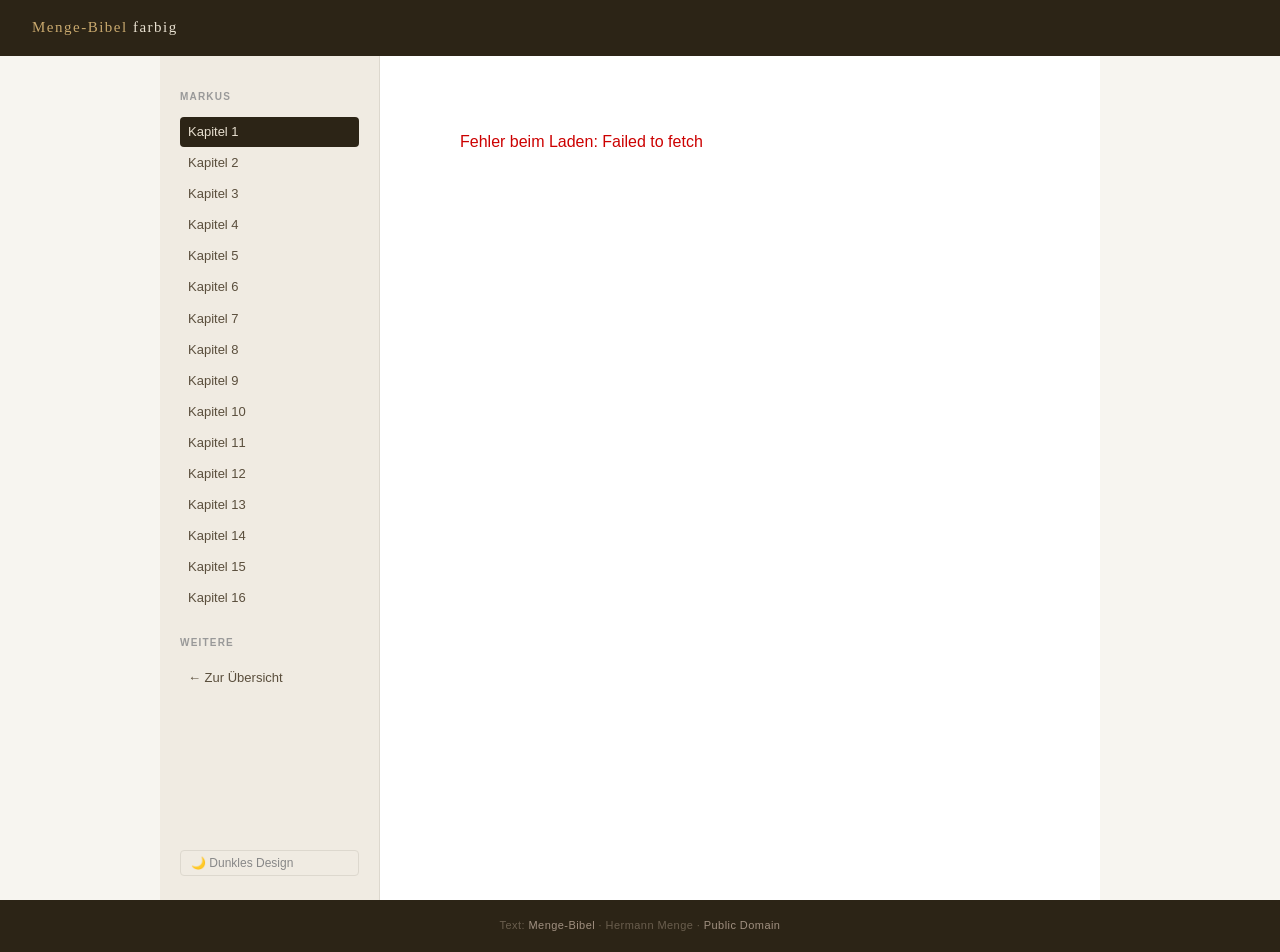
==== kapitel.html @ 3d742131 "fix: remove duplicate footnote tooltip (issue #11) The native browser title attribute on .fn caused " ====
<!DOCTYPE html>
<html lang="de">
<head>
  <meta charset="UTF-8">
  <meta name="viewport" content="width=device-width, initial-scale=1.0">
  <title>Menge-Bibel — Annotationsprojekt</title>
  <link rel="stylesheet" href="style.css">
</head>
<body>

<header class="site-header">
  <a class="site-title" href="index.html"><em>Menge-Bibel</em> farbig</a>
  <div class="header-mobile-actions">
    <button class="hamburger-btn" onclick="toggleSidebar()" aria-label="Navigation">☰</button>
    <button class="theme-btn-mobile" onclick="toggleTheme()" aria-label="Design umschalten">☀️</button>
  </div>
</header>
<div class="sidebar-overlay" id="sidebar-overlay" onclick="toggleSidebar()"></div>

<div class="layout">
  <aside class="sidebar-nav" id="sidebar-nav">
    <div style="font-family:var(--schrift-ui);font-size:13px;color:#bbb;padding:8px;">Lädt…</div>
  </aside>
  <main class="main-content" id="main-content">
    <div style="font-family:var(--schrift-ui);font-size:14px;color:#bbb;padding:2rem;">Bibeltext wird geladen…</div>
  </main>
</div>

<footer class="site-footer">
  Text: <a href="https://github.com/renehamburger/Menge-Bibel" target="_blank">Menge-Bibel</a> · Hermann Menge · <a href="https://creativecommons.org/publicdomain/mark/1.0/deed.de" target="_blank">Public Domain</a>
</footer>

<script>
const QUELL_REPO = "renehamburger/Menge-Bibel";

function getParams() {
  const p = new URLSearchParams(location.search);
  return {
    buch:    p.get("buch")    || "markus",
    kapitel: parseInt(p.get("kapitel") || "1")
  };
}

// ─── Markdown → strukturierte Elemente ───────────────────────────────────────
//
// Format der Menge-Bibel Markdown-Dateien (empirisch geprüft):
//   - Kapitelmarkierung: __N__ (Underscores) auf eigener Zeile
//   - Versnummern: <sup>N</sup> als HTML direkt im Fließtext
//   - Fußnoten: <sup title="TEXT">&#x2732;</sup>
//     → werden als <span class="fn" title="TEXT">*</span> erhalten
//       (Hover-Tooltip im Browser via nativen title-Mechanismus)
//   - Abschnittsüberschriften: # ## ### Markdown-Headings
//   - Überschriften VOR __N__: alle Headings zwischen letztem Fließtext
//     des Vorgänger-Kapitels und __N__ gehören zum neuen Kapitel
//   - Überschriften AM ENDE eines Kapitelblocks gehören zum nächsten Kapitel
//
// Rückgabe: Array von Elementen:
//   { typ: 'heading', level: 2, text: '...' }
//   { typ: 'absatz',  verse: [ { nr: 1, text: '...' }, ... ] }
//
// Verse innerhalb eines Markdown-Absatzes (keine Leerzeile dazwischen)
// werden als ein Element zusammengefasst und in einem <p> ausgegeben.
//
function extrahiereKapitel(markdown, kapitelNr) {
  const lines = markdown.split('\n');

  // Schritt 1: Kapitelstart finden + vorgelagerte Überschriften sammeln
  let kapitelStart = null;
  let ueberschriftenVorKapitel = [];

  for (let idx = 0; idx < lines.length; idx++) {
    const stripped = lines[idx].trim();

    if (stripped === '') continue;

    const hm = stripped.match(/^(#{1,6})\s+(.+)$/);
    if (hm) {
      ueberschriftenVorKapitel.push({ typ: 'heading', level: hm[1].length, text: hm[2].trim() });
      continue;
    }

    const m = stripped.match(/^__(\d+)__\s*$/);
    if (m) {
      if (parseInt(m[1]) === kapitelNr) {
        kapitelStart = idx;
        break;
      } else {
        ueberschriftenVorKapitel = [];
      }
    } else {
      ueberschriftenVorKapitel = [];
    }
  }

  if (kapitelStart === null) return [];

  // Schritt 2: Kapitelblock sammeln
  const blockLines = [];
  for (let i = kapitelStart + 1; i < lines.length; i++) {
    if (/^__\d+__\s*$/.test(lines[i].trim())) break;
    blockLines.push(lines[i]);
  }

  // Schritt 3: Trailing Überschriften + Leerzeilen abschneiden
  let ende = blockLines.length - 1;
  while (ende >= 0) {
    const s = blockLines[ende].trim();
    if (s === '' || /^#{1,6}\s+/.test(s)) {
      ende--;
    } else {
      break;
    }
  }
  blockLines.length = ende + 1;

  // Schritt 4: Absätze bilden
  const absaetze = [];
  let aktuell = [];
  for (const line of blockLines) {
    if (line.trim() === '') {
      if (aktuell.length) { absaetze.push(aktuell); aktuell = []; }
    } else {
      aktuell.push(line);
    }
  }
  if (aktuell.length) absaetze.push(aktuell);

  // Schritt 5: Elemente aufbauen
  const elemente = [...ueberschriftenVorKapitel];

  for (const absatz of absaetze) {
    const ersteZeile = absatz[0].trim();

    const hm = ersteZeile.match(/^(#{1,6})\s+(.+)$/);
    if (hm) {
      elemente.push({ typ: 'heading', level: hm[1].length, text: hm[2].trim() });
      continue;
    }

    let block = absatz.join(' ');

    // Fußnoten ZWEISTUFIG verarbeiten:
    // Schritt A: Fußnoten aus dem Text herausziehen und ihre Positionen im
    //   bereinigten Text merken. Die JSON-Annotationen (von/bis) basieren auf
    //   dem bereinigten Text — deshalb müssen Fußnoten erst NACH der
    //   Annotation-Anwendung wieder eingefügt werden (in renderAbsatz).
    //
    // Das Fußnotenzeichen kann als HTML-Entity (&#x2732;) oder UTF-8 (✲) vorkommen.
    // Das title-Attribut kann einfache oder doppelte Anführungszeichen haben.
    const fnRegex = /<sup\s+title=(["'])([^"']*)\1>\s*(?:&#x[\da-fA-F]+;|✲)\s*<\/sup>/g;
    const fnMap = []; // { pos, title } — Position im bereinigten Text
    let bereinigt = '';
    let fnCursor = 0;
    let fnMatch;
    while ((fnMatch = fnRegex.exec(block)) !== null) {
      bereinigt += block.slice(fnCursor, fnMatch.index);
      fnMap.push({ pos: bereinigt.length, title: fnMatch[2] });
      fnCursor = fnMatch.index + fnMatch[0].length;
    }
    bereinigt += block.slice(fnCursor);
    bereinigt = bereinigt.replace(/&#x[\da-fA-F]+;/g, '');
    bereinigt = bereinigt.replace(/\s+/g, ' ').trim();

    // Verse des Absatzes extrahieren (auf bereinigtem Text)
    const parts = bereinigt.split(/<sup>(\d+)<\/sup>/);
    const verseImAbsatz = [];
    let versOffset = 0;
    for (let i = 1; i < parts.length - 1; i += 2) {
      const nr = parseInt(parts[i]);
      const text = parts[i + 1].trim();
      if (text) {
        const versStart = bereinigt.indexOf(text, versOffset);
        const versEnde  = versStart + text.length;
        const fnInVers  = fnMap
          .filter(f => f.pos >= versStart && f.pos <= versEnde)
          .map(f => ({ pos: f.pos - versStart, title: f.title }));
        verseImAbsatz.push({ nr, text, fn: fnInVers });
        versOffset = versEnde;
      }
    }

    if (verseImAbsatz.length) {
      elemente.push({ typ: 'absatz', verse: verseImAbsatz });
    }
  }

  return elemente;
}

// ─── Absatz-globaler Span-Renderer ───────────────────────────────────────────
//
// Neues Modell (ersetzt den versweisen wendeAnnotationenAn):
//
// Ablauf:
//   1. Absatztext zusammenbauen: Verse werden mit ihren Versnummern
//      aneinandergereiht, dabei werden die Versstart-Offsets notiert.
//   2. Annotationen werden in absatz-globale Zeichenpositionen übersetzt.
//      Markierungen haben vers_von/vers_bis (für versübergreifende Spans)
//      oder vers (für einversige, rückwärtskompatibel).
//   3. Ein einziger Durchlauf baut das HTML mit allen Spans auf.
//      Sortierung: längere Spans vor kürzeren (äußere vor innere),
//      so entsteht korrekte HTML-Schachtelung ohne Fallunterscheidung.
//   4. Versnummern und Fußnoten werden als Inline-Events eingefügt,
//      unabhängig von den Farb-Spans.
//
// Regel: Grün (AT) kann innerhalb Rot (Jesus) vorkommen, nie umgekehrt.
// Das ergibt sich automatisch aus der Sortierung — AT-Spans sind immer
// kürzer als der sie umgebende Jesus-Span.
//
function renderAbsatz(absatz, alleMarkierungen) {
  const verse = absatz.verse;
  if (!verse.length) return '';

  // ── Schritt 1: Versoffsets im Absatztext berechnen ──
  // Wir bauen einen virtuellen Absatztext aus den bereinigten Verstexten.
  // Trennzeichen zwischen Versen: ein Leerzeichen (entspricht dem
  // tatsächlichen Rendering, wo Verse im selben <p> fließen).
  // Die Versnummer-Tags (<sup>N</sup>) sind kein Teil des bereinigten Texts,
  // werden aber als Inline-Events gesondert eingefügt.

  const versOffsets = []; // { nr, start, end, fn }
  let absatzText = '';
  for (const vers of verse) {
    const start = absatzText.length;
    absatzText += vers.text;
    const end = absatzText.length;
    versOffsets.push({ nr: vers.nr, start, end, fn: vers.fn || [] });
    absatzText += ' '; // Trennzeichen zwischen Versen
  }

  const n = absatzText.length;

  // ── Schritt 2: Markierungen in absatz-globale Positionen übersetzen ──
  const spans = [];

  for (const m of alleMarkierungen) {
    // Rückwärtskompatibilität: altes Format hat "vers", neues hat "vers_von"/"vers_bis"
    const versVon = m.vers_von !== undefined ? m.vers_von : m.vers;
    const versBis = m.vers_bis !== undefined ? m.vers_bis : m.vers;

    const startVers = versOffsets.find(v => v.nr === versVon);
    const endVers   = versOffsets.find(v => v.nr === versBis);
    if (!startVers || !endVers) continue;

    const globalVon = startVers.start + m.von;
    const globalBis = m.bis === -1 ? endVers.end : endVers.start + m.bis;

    // AT-Link aufbauen — mit Tooltip-Wrapper wenn begruendung vorhanden
    let link = '';
    if (m.typ === 'at') {
      const autor = m.autor ? ` <span class="at-tooltip-autor">(${m.autor})</span>` : '';
      const begruendung = m.begruendung
        ? `<span class="at-tooltip-text">${m.begruendung}${autor}</span>` : '';
      if (m.urls) {
        for (const u of m.urls) {
          if (begruendung) {
            link += ` <span class="at-tooltip-wrap"><a href="${u.url}" target="_blank">(${u.label})</a>${begruendung}</span>`;
          } else {
            link += ` <a href="${u.url}" target="_blank">(${u.label})</a>`;
          }
        }
      } else if (m.url && m.referenz) {
        const label = m.vgl ? `vgl. ${m.referenz}` : m.referenz;
        if (begruendung) {
          link = ` <span class="at-tooltip-wrap"><a href="${m.url}" target="_blank">(${label})</a>${begruendung}</span>`;
        } else {
          link = ` <a href="${m.url}" target="_blank">(${label})</a>`;
        }
      }
    }

    spans.push({ von: globalVon, bis: globalBis, typ: m.typ, link });
  }

  // ── Schritt 3: Events aufbauen ──
  // Öffnende Tags: äußere Spans zuerst (nach von aufsteigend,
  // bei gleichem von: längerer Span zuerst → äußerer zuerst geöffnet)
  // Schließende Tags + Links: innerste zuerst (unshift), damit Links
  // korrekt innerhalb ihres Spans bleiben.

  spans.sort((a, b) => a.von - b.von || (b.bis - b.von) - (a.bis - a.von));

  const openEvents  = {}; // pos → [html]
  const closeEvents = {}; // pos → [html]

  function insOpen(pos, str) {
    if (!openEvents[pos])  openEvents[pos]  = [];
    openEvents[pos].push(str);
  }
  function insClose(pos, str) {
    if (!closeEvents[pos]) closeEvents[pos] = [];
    closeEvents[pos].unshift(str);
  }

  for (const s of spans) {
    const klasse = s.typ === 'jesus' ? 'jesus' : 'at';
    insOpen(s.von,  `<span class="${klasse}">`);
    insClose(s.bis, `${s.link}</span>`);
  }

  // Versnummern als Open-Events (vor dem Verstext)
  const vnEvents = {};
  for (const v of versOffsets) {
    if (!vnEvents[v.start]) vnEvents[v.start] = [];
    vnEvents[v.start].push(`<span class="vn">${v.nr}</span>`);
  }

  // Fußnoten als Close-then-Open-Events an ihrer absoluten Position
  // (nach closeEvents, vor openEvents — korrekte Einbettung in Farb-Spans)
  const fnEvents = {};
  for (const v of versOffsets) {
    for (const fn of v.fn) {
      const absPos = v.start + fn.pos;
      if (!fnEvents[absPos]) fnEvents[absPos] = [];
      const titleHtml = fn.title.replace(/&/g, '&amp;').replace(/</g, '&lt;').replace(/>/g, '&gt;');
      fnEvents[absPos].push(`<span class="fn-wrap"><span class="fn">*</span><span class="fn-popup">${titleHtml}</span></span>`);
    }
  }

  // ── Schritt 4: HTML zusammenbauen ──
  let result = '';
  for (let i = 0; i <= n; i++) {
    if (closeEvents[i]) result += closeEvents[i].join('');
    if (fnEvents[i])    result += fnEvents[i].join('');
    if (vnEvents[i])    result += vnEvents[i].join('');
    if (openEvents[i])  result += openEvents[i].join('');
    if (i < n) result += absatzText[i];
  }

  return `<p>${result.trimEnd()}</p>`;
}

// ─── Überschrift → HTML ──────────────────────────────────────────────────────
function renderHeading(heading) {
  if (heading.level === 1) return '';
  const id = heading.text
    .toLowerCase()
    .replace(/[^a-z0-9äöüß]/g, '-')
    .replace(/-+/g, '-')
    .slice(0, 50);
  if (heading.level === 2) {
    return `<div class="abschnitt-kopf" id="${id}">${heading.text}</div>`;
  } else {
    return `<div class="abschnitt-titel" id="${id}">${heading.text}</div>`;
  }
}

// ─── Sidebar / TOC ───────────────────────────────────────────────────────────
// manifest: das geladene Manifest-Objekt
// aktBuch:  id des aktuellen Buchs
// aktKap:   Nummer des aktuellen Kapitels
function baueSidebar(manifest, aktBuch, aktKap) {
  let html = '';
  // Bücher in Manifest-Reihenfolge
  for (const buch of manifest.buecher) {
    const buchAktiv = buch.id === aktBuch;
    html += `<h4>${buch.name}</h4><ul class="book-list">`;
    for (const k of buch.kapitel) {
      const aktiv = buchAktiv && k === aktKap ? ' class="aktiv"' : '';
      html += `<li><a href="kapitel.html?buch=${buch.id}&kapitel=${k}"${aktiv}>Kapitel ${k}</a></li>`;
    }
    html += `</ul>`;
  }
  html += `<h4>Weitere</h4><ul class="book-list">`;
  html += `<li><a href="index.html">← Zur Übersicht</a></li></ul>`;
  html += `<div class="theme-toggle"><button onclick="toggleTheme()" id="theme-btn">🌙 Dunkles Design</button></div>`;
  return html;
}

function baueKapitelNav(voriges, naechstes, buch) {
  if (!voriges && !naechstes) return '';
  let html = '<div class="kapitel-nav-inline">';
  html += voriges
    ? `<a href="kapitel.html?buch=${buch}&kapitel=${voriges}">← Kapitel ${voriges}</a>`
    : '<span></span>';
  html += naechstes
    ? `<a href="kapitel.html?buch=${buch}&kapitel=${naechstes}">Kapitel ${naechstes} →</a>`
    : '<span></span>';
  html += '</div>';
  return html;
}

// ─── Hauptfunktion ───────────────────────────────────────────────────────────
async function ladeSeite() {
  const { buch, kapitel } = getParams();

  try {
    // Manifest laden — einzige Quelle für Bücher und Kapitel
    const manifestRes = await fetch("annotationen/manifest.json");
    if (!manifestRes.ok) throw new Error(`Manifest nicht ladbar: ${manifestRes.status}`);
    const manifest = await manifestRes.json();

    const info = manifest.buecher.find(b => b.id === buch);
    if (!info) {
      document.getElementById("main-content").innerHTML = "<p>Buch nicht gefunden.</p>";
      return;
    }

    document.getElementById("sidebar-nav").innerHTML = baueSidebar(manifest, buch, kapitel);

    const textUrl = `https://raw.githubusercontent.com/${QUELL_REPO}/master/${info.quellpfad}`;
    const textRes = await fetch(textUrl);
    if (!textRes.ok) throw new Error(`Text nicht ladbar: ${textRes.status}`);
    const markdown = await textRes.text();

    const annoUrl = `annotationen/${buch}/kapitel-${kapitel}.json`;
    const annoRes = await fetch(annoUrl);
    if (!annoRes.ok) throw new Error(`Annotationen nicht ladbar: ${annoRes.status}`);
    const anno = await annoRes.json();

    const elemente = extrahiereKapitel(markdown, kapitel);
    const hatVerse = elemente.some(e => e.typ === 'absatz' && e.verse.length > 0);
    if (!hatVerse) throw new Error(`Keine Verse gefunden für Kapitel ${kapitel}`);

    document.title = `${info.name} ${kapitel} — Menge-Bibel Annotationsprojekt`;

    const liste  = info.kapitel;
    const posIdx = liste.indexOf(kapitel);
    const vor    = posIdx > 0 ? liste[posIdx - 1] : null;
    const nach   = posIdx < liste.length - 1 ? liste[posIdx + 1] : null;

    let html = `
      <div class="kapitel-header">
        <div class="kapitel-label">${info.name} &nbsp;·&nbsp; Kapitel ${kapitel}</div>
        <h1 class="kapitel-titel">${anno.titel}</h1>
      </div>
      ${baueKapitelNav(vor, nach, buch)}
      <div class="bibeltext">`;

    // Nur aktive Markierungen rendern — fehlendes status-Feld gilt als "aktiv"
    const aktiveMarkierungen = anno.markierungen.filter(m => (m.status || 'aktiv') === 'aktiv');

    for (const element of elemente) {
      if (element.typ === 'heading') {
        html += renderHeading(element);
      } else {
        html += renderAbsatz(element, aktiveMarkierungen);
      }
    }

    html += `</div>`;
    html += baueKapitelNav(vor, nach, buch);
    document.getElementById("main-content").innerHTML = html;

  } catch (err) {
    document.getElementById("main-content").innerHTML =
      `<div style="font-family:var(--schrift-ui);color:#c00;padding:2rem;">
        Fehler beim Laden: ${err.message}
      </div>`;
    console.error(err);
  }
}

ladeSeite();

function toggleTheme() {
  const html = document.documentElement;
  const isDark = html.getAttribute('data-theme') === 'dark';
  html.setAttribute('data-theme', isDark ? 'light' : 'dark');
  localStorage.setItem('theme', isDark ? 'light' : 'dark');
  const btn = document.getElementById('theme-btn');
  if (btn) btn.textContent = isDark ? '🌙 Dunkles Design' : '☀️ Helles Design';
}

// ─── Tooltip-Hilfsfunktionen ─────────────────────────────────────────────────

// Alle offenen Tooltips schließen und Inline-Styles zurücksetzen
function alleTooltipsSchliessen() {
  document.querySelectorAll('.at-tooltip-wrap.tooltip-offen, .fn-wrap.tooltip-offen').forEach(el => {
    const tooltip = el.querySelector('.at-tooltip-text, .fn-popup');
    if (tooltip) tooltip.style.left = '';
    el.classList.remove('tooltip-offen');
  });
}

// Tooltip-Position prüfen: Flip wenn rechts Überlauf droht
function tooltipPositionPruefen(wrap) {
  const rand = 8;
  const tooltip = wrap.querySelector('.at-tooltip-text, .fn-popup');
  if (!tooltip) return;

  tooltip.style.left = '';
  wrap.classList.remove('tooltip-flip');

  const wrapRect = wrap.getBoundingClientRect();
  const breite = tooltip.offsetWidth || 240;

  // Linksbündig würde rechts überlaufen → rechtsbündig (Flip)
  if (wrapRect.left + breite > window.innerWidth - rand) {
    wrap.classList.add('tooltip-flip');
    // Rechtsbündig würde links überlaufen → minimal einsetzen
    if (wrapRect.right - breite < rand) {
      tooltip.style.left = (rand - wrapRect.left) + 'px';
    }
  }
}

// ─── AT-Tooltip: Zweistufiges Tippen (Mobile) ────────────────────────────────
// Erster Tap auf Link → Tooltip zeigen, Navigation verhindern
// Zweiter Tap auf denselben Link → Navigation zulassen
// Tap außerhalb → Tooltip schließen
document.addEventListener('click', function(e) {
  const atLink = e.target.closest('.at-tooltip-wrap a');
  const atWrap = e.target.closest('.at-tooltip-wrap');
  const fnWrap = e.target.closest('.fn-wrap');

  // Außerhalb aller Tooltips → alle schließen
  if (!atWrap && !fnWrap) {
    alleTooltipsSchliessen();
    return;
  }

  // AT-Tooltip
  if (atLink) {
    if (!atWrap.classList.contains('tooltip-offen')) {
      e.preventDefault();
      alleTooltipsSchliessen();
      atWrap.classList.add('tooltip-offen');
      tooltipPositionPruefen(atWrap);
    }
    // Bereits offen → Navigation läuft normal durch
    return;
  }

  // Fußnoten-Tooltip (kein Link → nur öffnen/schließen)
  if (fnWrap) {
    if (fnWrap.classList.contains('tooltip-offen')) {
      fnWrap.classList.remove('tooltip-offen', 'tooltip-flip');
    } else {
      alleTooltipsSchliessen();
      fnWrap.classList.add('tooltip-offen');
      tooltipPositionPruefen(fnWrap);
    }
  }
});

function toggleSidebar() {
  const sidebar = document.getElementById('sidebar-nav');
  const overlay = document.getElementById('sidebar-overlay');
  const isOpen = sidebar.classList.toggle('open');
  overlay.classList.toggle('active', isOpen);
  document.body.style.overflow = isOpen ? 'hidden' : '';
}

// Theme beim Laden wiederherstellen
(function() {
  const saved = localStorage.getItem('theme');
  if (saved === 'dark') {
    document.documentElement.setAttribute('data-theme', 'dark');
  }
})();
</script>
</body>
</html>
---- style.css ----
/* ============================================================
   Menge-Bibel Annotationsprojekt — Warm Refined
   Farben hier ändern wirkt auf alle Seiten gleichzeitig.
   ============================================================ */

/* --- Grundfarben & Annotationen --- */
:root {
  --farbe-jesus:       #a0251c;
  --farbe-jesus-bg:    rgba(160, 37, 28, 0.07);
  --farbe-ot:          #1a6b35;
  --farbe-ot-bg:       rgba(26, 107, 53, 0.06);
  --farbe-seite:       #f7f5f0;
  --farbe-header:      #2c2416;
  --farbe-header-text: #e8e0d0;
  --farbe-gold:        #c9a96e;
  --farbe-text:        #1a1408;
  --farbe-sidebar:     #f0ebe2;
  --farbe-border:      #ddd8ce;
  --schrift-text:      Georgia, 'Times New Roman', serif;
  --schrift-ui:        -apple-system, BlinkMacSystemFont, 'Segoe UI', sans-serif;
}

/* --- Reset --- */
*, *::before, *::after { box-sizing: border-box; margin: 0; padding: 0; }
html { scroll-behavior: smooth; }
body {
  background: var(--farbe-seite);
  color: var(--farbe-text);
  font-family: var(--schrift-text);
  font-size: 16px;
  line-height: 1.7;
}

/* --- Header --- */
.site-header {
  background: var(--farbe-header);
  color: var(--farbe-header-text);
  padding: 0 2rem;
  height: 56px;
  display: flex;
  align-items: center;
  justify-content: space-between;
  position: sticky;
  top: 0;
  z-index: 100;
}
.site-title {
  font-family: var(--schrift-text);
  font-size: 15px;
  font-weight: normal;
  letter-spacing: 0.1em;
  color: var(--farbe-header-text);
  text-decoration: none;
}
.site-title em { color: var(--farbe-gold); font-style: normal; }
.site-nav { display: flex; gap: 1.5rem; align-items: center; }
.site-nav a {
  font-family: var(--schrift-ui);
  font-size: 12px;
  color: #a09080;
  text-decoration: none;
  letter-spacing: 0.06em;
  text-transform: uppercase;
}
.site-nav a:hover { color: var(--farbe-header-text); }

/* --- Layout (2-spaltig) --- */
.layout {
  display: grid;
  grid-template-columns: 220px 1fr;
  max-width: 960px;
  margin: 0 auto;
  min-height: calc(100vh - 56px - 52px);
}

/* --- Linke Sidebar (Buchnavigation) --- */
.sidebar-nav {
  background: var(--farbe-sidebar);
  border-right: 1px solid var(--farbe-border);
  padding: 2rem 1.25rem 4rem;
  position: sticky;
  top: 56px;
  height: calc(100vh - 56px);
  overflow-y: auto;
}
.sidebar-nav h4 {
  font-family: var(--schrift-ui);
  font-size: 10px;
  letter-spacing: 0.12em;
  text-transform: uppercase;
  color: #999;
  margin-bottom: 0.75rem;
  margin-top: 1.25rem;
}
.sidebar-nav h4:first-child { margin-top: 0; }
.book-list { list-style: none; }
.book-list li { margin-bottom: 1px; }
.book-list a {
  font-family: var(--schrift-ui);
  font-size: 13px;
  color: #5a4e3c;
  text-decoration: none;
  display: block;
  padding: 4px 8px;
  border-radius: 4px;
}
.book-list a:hover { background: #e0d8cc; }
.book-list a.aktiv {
  background: var(--farbe-header);
  color: var(--farbe-header-text);
}

/* --- Hauptinhalt (Kapitelseite) --- */
.main-content {
  background: #fff;
  padding: 2.5rem 3rem;
  max-width: 720px;
  min-width: 0; /* Grid-Overflow-Fix */
}

.kapitel-header {
  margin-bottom: 1.5rem;
}
.kapitel-label {
  font-family: var(--schrift-ui);
  font-size: 11px;
  letter-spacing: 0.1em;
  text-transform: uppercase;
  color: var(--farbe-gold);
  margin-bottom: 0.4rem;
}
.kapitel-titel {
  font-size: 26px;
  font-weight: normal;
  color: var(--farbe-text);
  line-height: 1.3;
}

/* --- Kapitel-Navigation (inline im Hauptinhalt) --- */
.kapitel-nav-inline {
  display: flex;
  justify-content: space-between;
  align-items: center;
  margin: 1.5rem 0;
  padding: 0.75rem 0;
  border-top: 1px solid var(--farbe-border);
  border-bottom: 1px solid var(--farbe-border);
}
.kapitel-nav-inline a {
  font-family: var(--schrift-ui);
  font-size: 13px;
  color: #888;
  text-decoration: none;
  padding: 6px 12px;
  border: 1px solid var(--farbe-border);
  border-radius: 4px;
  background: #fff;
}
.kapitel-nav-inline a:hover { background: var(--farbe-sidebar); color: var(--farbe-text); }

/* --- Legende --- */
.legende {
  display: flex;
  gap: 1.5rem;
  flex-wrap: wrap;
  padding: 0.5rem 0.9rem;
  background: #faf8f4;
  border: 1px solid var(--farbe-border);
  border-radius: 6px;
  margin-bottom: 2rem;
  font-family: var(--schrift-ui);
  font-size: 12px;
  color: #666;
}
.legende span { display: flex; align-items: center; gap: 6px; }
.punkt { width: 9px; height: 9px; border-radius: 50%; display: inline-block; flex-shrink: 0; }
.punkt-rot   { background: var(--farbe-jesus); }
.punkt-gruen { background: var(--farbe-ot); }

/* --- Bibeltext --- */
.bibeltext {
  font-size: 16px;
  line-height: 2;
  color: var(--farbe-text);
}
.bibeltext p { margin-bottom: 0.9rem; }

/* --- Abschnittsüberschriften --- */
.abschnitt-kopf {
  font-family: var(--schrift-ui);
  font-size: 13px;
  font-weight: 700;
  letter-spacing: 0.07em;
  text-transform: uppercase;
  color: var(--farbe-header);
  margin: 2rem 0 0.6rem;
  padding: 0.55rem 0.85rem;
  background: rgba(201, 169, 110, 0.13);
  border-left: 3px solid var(--farbe-gold);
  border-radius: 0 4px 4px 0;
  line-height: 1.4;
}
.abschnitt-titel {
  font-family: var(--schrift-ui);
  font-size: 14px;
  font-weight: 600;
  color: #4a3f2f;
  margin: 2rem 0 0.5rem;
  padding: 0.35rem 0 0.35rem 0.85rem;
  border-left: 2px solid var(--farbe-gold);
  line-height: 1.4;
}

/* --- Versnummer --- */
.vn {
  font-family: var(--schrift-ui);
  font-size: 10px;
  font-weight: 600;
  vertical-align: super;
  color: #ccc;
  margin-right: 1px;
  user-select: none;
}

/* --- Fußnoten-Marker --- */
.fn {
  font-family: var(--schrift-ui);
  font-size: 0.72em;
  font-weight: 700;
  line-height: 0;
  color: var(--farbe-gold);
  cursor: help;
  user-select: none;
}

/* --- Farbmarkierungen --- */
.jesus {
  color: var(--farbe-jesus);
  background: var(--farbe-jesus-bg);
  border-radius: 2px;
  padding: 0 1px;
}
.at {
  color: var(--farbe-ot);
  background: var(--farbe-ot-bg);
  border-radius: 2px;
  padding: 0 1px;
}
.at a {
  color: var(--farbe-ot);
  font-family: var(--schrift-ui);
  font-size: 11px;
  text-decoration: none;
  border-bottom: 1px dotted var(--farbe-ot);
  margin-left: 3px;
  white-space: nowrap;
}
.at a:hover { border-bottom-style: solid; }

/* --- Tooltip-Basis (AT-Begründung + Fußnoten, geteilt) --- */
.at-tooltip-wrap {
  position: relative;
  display: inline;
}
.fn-wrap {
  position: relative;
  display: inline-block;
  vertical-align: 0.5em; /* hebt die Box auf die visuelle Position des Sterns */
  line-height: 0;        /* verhindert Zeilenhöhen-Schaden durch den Versatz */
}
.at-tooltip-text,
.fn-popup {
  display: none;
  position: absolute;
  bottom: calc(100% + 6px);
  left: 0;
  background: var(--farbe-header);
  color: var(--farbe-header-text);
  font-family: var(--schrift-ui);
  font-size: 11px;
  font-style: normal;
  line-height: 1.55;
  padding: 6px 9px;
  border-radius: 4px;
  width: max-content;
  max-width: 240px;
  white-space: normal;
  z-index: 20;
  pointer-events: none;
  box-shadow: 0 2px 8px rgba(0,0,0,.25);
}
.at-tooltip-text::after,
.fn-popup::after {
  content: '';
  position: absolute;
  bottom: -5px;
  left: 14px;
  width: 0; height: 0;
  border-left: 5px solid transparent;
  border-right: 5px solid transparent;
  border-top: 5px solid var(--farbe-header);
}
/* Hover (Desktop) + Tap (Mobile) */
.at-tooltip-wrap:hover .at-tooltip-text,
.at-tooltip-wrap.tooltip-offen .at-tooltip-text,
.fn-wrap:hover .fn-popup,
.fn-wrap.tooltip-offen .fn-popup { display: block; }

/* Gespiegelt wenn Tooltip rechts aus dem Fenster liefe */
.at-tooltip-wrap.tooltip-flip .at-tooltip-text,
.fn-wrap.tooltip-flip .fn-popup { left: auto; right: 0; }
.at-tooltip-wrap.tooltip-flip .at-tooltip-text::after,
.fn-wrap.tooltip-flip .fn-popup::after { left: auto; right: 14px; }

.at-tooltip-autor {
  color: var(--farbe-gold);
  opacity: 0.7;
  margin-left: 3px;
}

/* --- Dark-Mode-Toggle (Sidebar unten) --- */
.theme-toggle {
  position: absolute;
  bottom: 1.5rem;
  left: 1.25rem;
  right: 1.25rem;
}
.theme-toggle button {
  font-family: var(--schrift-ui);
  font-size: 12px;
  color: #888;
  background: none;
  border: 1px solid var(--farbe-border);
  border-radius: 4px;
  padding: 5px 10px;
  cursor: pointer;
  width: 100%;
  text-align: left;
}
.theme-toggle button:hover { color: var(--farbe-text); border-color: #888; }

/* --- Mobile Header-Aktionen (Hamburger + Dark-Toggle) --- */
.header-mobile-actions { display: none; }
@media (max-width: 900px) {
  .header-mobile-actions {
    display: flex;
    align-items: center;
    gap: 4px;
  }
  .hamburger-btn,
  .theme-btn-mobile {
    background: none;
    border: none;
    color: #a09080;
    font-size: 20px;
    cursor: pointer;
    padding: 4px 8px;
    line-height: 1;
  }
  .hamburger-btn:hover,
  .theme-btn-mobile:hover { color: var(--farbe-header-text); }
}

/* --- Sidebar-Overlay (Mobile) --- */
.sidebar-overlay {
  display: none;
  position: fixed;
  inset: 0;
  background: rgba(0,0,0,0.4);
  z-index: 49;
}
.sidebar-overlay.active { display: block; }

/* --- Dark Mode --- */
[data-theme="dark"] {
  --farbe-seite:       #1a1612;
  --farbe-header:      #0f0d0a;
  --farbe-header-text: #d4c9b5;
  --farbe-sidebar:     #211e19;
  --farbe-border:      #3a3530;
  --farbe-text:        #d4c9b5;
  --farbe-gold:        #c9a96e;
  --farbe-jesus:       #d4625a;
  --farbe-jesus-bg:    rgba(212, 98, 90, 0.12);
  --farbe-ot:          #4a9e6a;
  --farbe-ot-bg:       rgba(74, 158, 106, 0.1);
}
[data-theme="dark"] .main-content,
[data-theme="dark"] .index-content   { background: #1e1b16; }
[data-theme="dark"] .kapitel-nav-inline a { background: #211e19; }
[data-theme="dark"] .legende         { background: #211e19; }
[data-theme="dark"] .abschnitt-kopf  {
  color: var(--farbe-header-text);
  background: rgba(201, 169, 110, 0.08);
}
[data-theme="dark"] .abschnitt-titel { color: #c4b89a; }
[data-theme="dark"] .index-content p { color: var(--farbe-text); }
[data-theme="dark"] .index-content h1 { color: var(--farbe-header-text); }
[data-theme="dark"] .index-content .untertitel { color: #a89880; }
[data-theme="dark"] .farblegende-inline { color: #a89880; }
[data-theme="dark"] .book-list a { color: #a89880; }
[data-theme="dark"] .book-list a:hover { background: #2e2a24; color: #d4c9b5; }
[data-theme="dark"] .sidebar-nav h4 { color: #6a5e4e; }

/* --- Footer --- */
.site-footer {
  background: var(--farbe-header);
  color: #6a5e4e;
  text-align: center;
  padding: 1rem 2rem;
  font-family: var(--schrift-ui);
  font-size: 11px;
  letter-spacing: 0.04em;
  line-height: 1.8;
}
.site-footer a { color: #a09080; text-decoration: none; }
.site-footer a:hover { color: var(--farbe-header-text); }

/* --- Aufklappbare Abschnitte (Index) --- */
.abschnitt-details { margin: 0; }
.abschnitt-details + .abschnitt-details > summary.abschnitt-kopf { margin-top: 0.4rem; }
.abschnitt-details + .abschnitt-kopf { margin-top: 0.4rem; }
.abschnitt-details > summary {
  list-style: none; /* Browsereigenen Pfeil entfernen */
  cursor: pointer;
  user-select: none;
  display: flex;
  align-items: center;
  gap: 0;
}
.abschnitt-details > summary::-webkit-details-marker { display: none; }
.abschnitt-details > summary::before {
  content: '▶';
  font-size: 9px;
  color: var(--farbe-gold);
  margin-right: 7px;
  display: inline-block;
  transition: transform 0.2s ease;
  flex-shrink: 0;
}
.abschnitt-details[open] > summary::before {
  transform: rotate(90deg);
}
.abschnitt-details-inhalt {
  padding: 0.25rem 0 0.5rem 0;
}

/* --- Farblegende inline (im Fließtext der Index-Seite) --- */
.farblegende-inline {
  display: flex;
  gap: 1.5rem;
  flex-wrap: wrap;
  margin: 0.75rem 0 1rem;
  font-family: var(--schrift-ui);
  font-size: 13px;
  color: #555;
}
.farblegende-inline span {
  display: flex;
  align-items: center;
  gap: 7px;
}

/* --- Index-Seite --- */
.index-content {
  background: #fff;
  padding: 3rem;
  grid-column: 2;
  min-width: 0; /* Grid-Overflow-Fix */
  overflow-wrap: break-word;
}
.index-content h1 {
  font-size: 32px;
  font-weight: normal;
  margin-bottom: 0.5rem;
  color: var(--farbe-text);
}
.index-content .untertitel {
  font-family: var(--schrift-ui);
  font-size: 14px;
  color: #999;
  margin-bottom: 2rem;
}
.index-content p {
  font-size: 16px;
  line-height: 1.8;
  color: var(--farbe-text);
  max-width: 640px;
  margin-bottom: 1rem;
}
.index-content a { color: var(--farbe-ot); }
.buch-grid {
  display: grid;
  grid-template-columns: repeat(auto-fill, minmax(min(140px, 100%), 1fr));
  gap: 8px;
  margin-top: 0.75rem;
  max-width: 100%;
}
.buch-karte {
  display: block;
  padding: 12px 14px;
  background: var(--farbe-sidebar);
  border: 1px solid var(--farbe-border);
  border-radius: 6px;
  text-decoration: none;
  font-family: var(--schrift-ui);
  font-size: 13px;
  color: #5a4e3c;
}
.buch-karte:hover { background: #e0d8cc; }
.buch-karte.bald { color: #bbb; cursor: default; pointer-events: none; }
.buch-karte span {
  display: block;
  font-size: 10px;
  color: var(--farbe-gold);
  margin-top: 2px;
  letter-spacing: 0.06em;
}
.buch-karte.bald span { color: #ccc; }

/* --- Responsive --- */
@media (max-width: 900px) {
  body { font-size: 17px; }
  .bibeltext { font-size: 17px; }
  .at-tooltip-text,
  .fn-popup { font-size: 12px; }

  .layout { grid-template-columns: 1fr; }
  .sidebar-nav { display: none; }
  .sidebar-nav.open {
    display: block;
    position: fixed;
    top: 56px; left: 0; right: 0; bottom: 0;
    z-index: 50;
    overflow-y: auto;
  }
  .main-content { padding: 1.5rem; border: none; max-width: 100%; }
  .index-content { grid-column: 1; padding: 1.5rem; }
  .theme-toggle { display: none; } /* Im Header-Button bereits vorhanden */
}
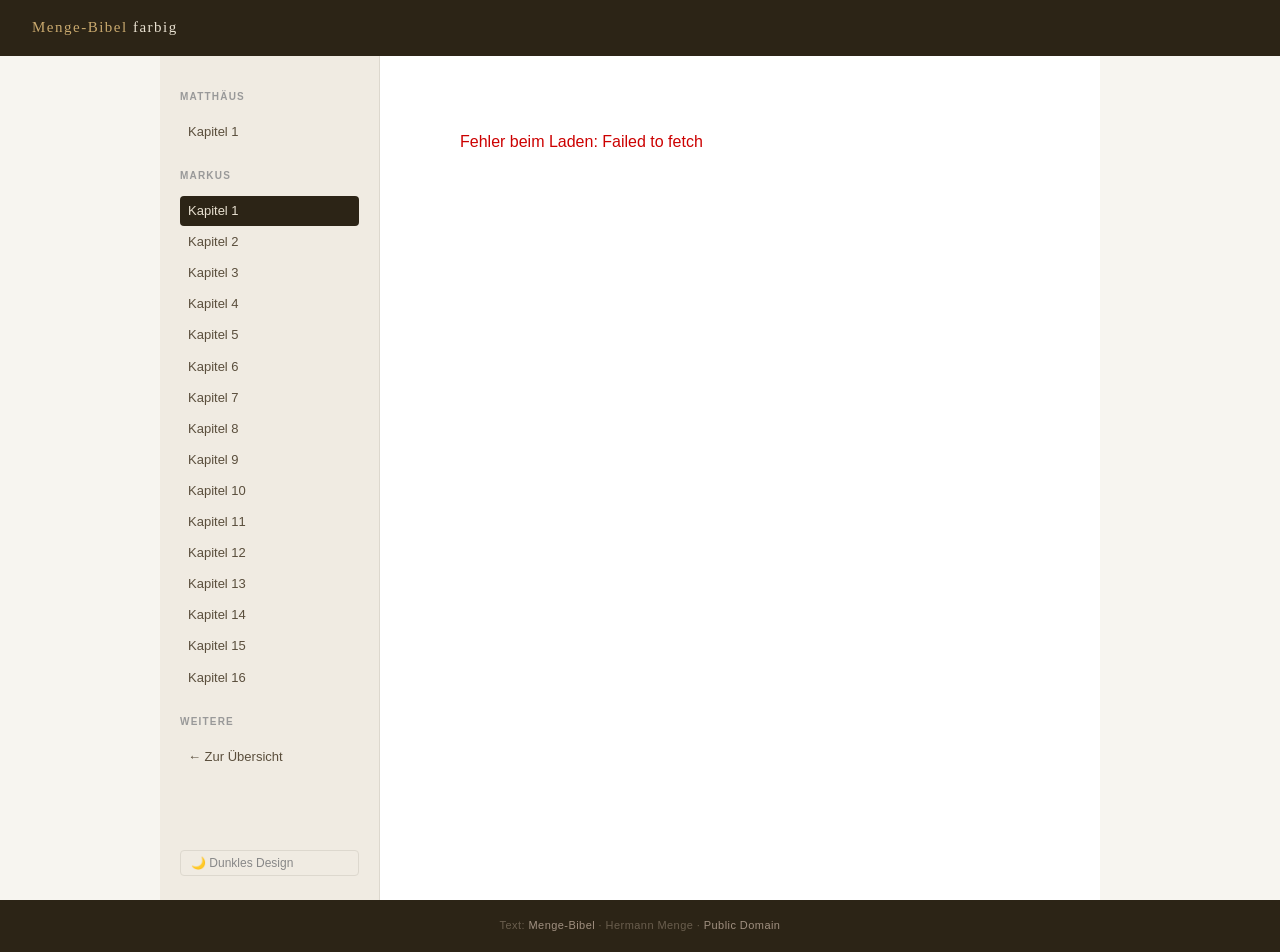
==== commit 7fc45435: "fix: handle verse text split across paragraph breaks in parser Some Menge-Bibel verses contain a bla" ====
--- a/kapitel.html
+++ b/kapitel.html
@@ -127,6 +127,7 @@
 
   // Schritt 5: Elemente aufbauen
   const elemente = [...ueberschriftenVorKapitel];
+  let letzterVers = null; // Vers-Objekt des zuletzt gesehenen Verses (für Absatzumbrüche innerhalb eines Verses)
 
   for (const absatz of absaetze) {
     const ersteZeile = absatz[0].trim();
@@ -163,6 +164,16 @@
 
     // Verse des Absatzes extrahieren (auf bereinigtem Text)
     const parts = bereinigt.split(/<sup>(\d+)<\/sup>/);
+
+    // Manche Menge-Bibel-Verse haben einen Absatzumbruch (Leerzeile) mitten im Vers,
+    // teils auch mit einer Abschnittsüberschrift dazwischen (z.B. Vers "a"/"b"-Teile).
+    // In diesem Fall enthält parts[0] den Fortsetzungstext ohne Versnummer.
+    // Er gehört zum letzten bisher gesehenen Vers und wird dort angehängt.
+    const fortsetzung = parts[0].trim();
+    if (fortsetzung && letzterVers) {
+      letzterVers.text += ' ' + fortsetzung;
+    }
+
     const verseImAbsatz = [];
     let versOffset = 0;
     for (let i = 1; i < parts.length - 1; i += 2) {
@@ -175,6 +186,7 @@
           .filter(f => f.pos >= versStart && f.pos <= versEnde)
           .map(f => ({ pos: f.pos - versStart, title: f.title }));
         verseImAbsatz.push({ nr, text, fn: fnInVers });
+        letzterVers = verseImAbsatz[verseImAbsatz.length - 1];
         versOffset = versEnde;
       }
     }
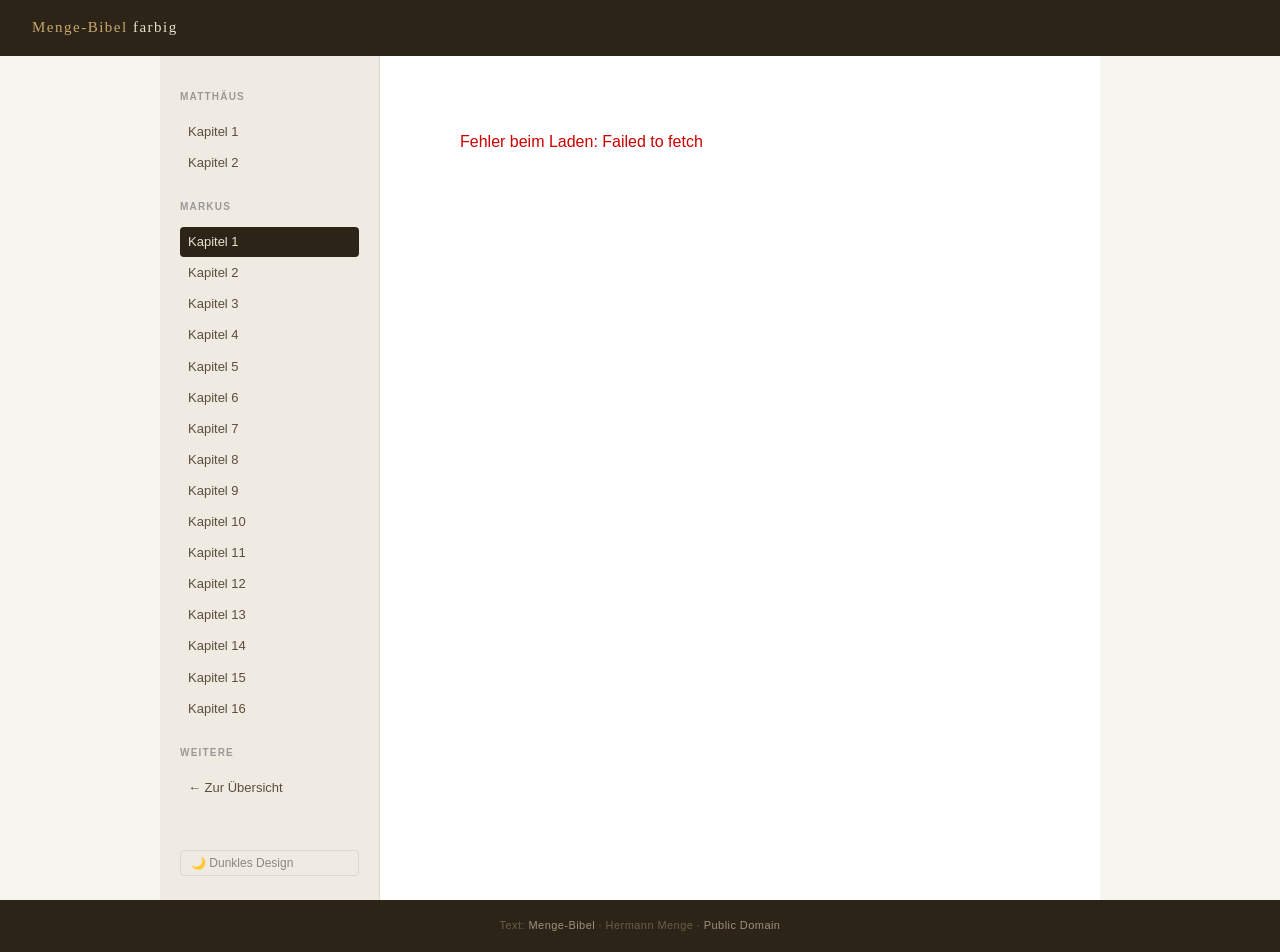
==== commit 5b964758: "fix: remove undefined chapter title; remove author-intent language kapitel.html: anno.titel fehlte i" ====
--- a/kapitel.html
+++ b/kapitel.html
@@ -169,7 +169,9 @@
     // teils auch mit einer Abschnittsüberschrift dazwischen (z.B. Vers "a"/"b"-Teile).
     // In diesem Fall enthält parts[0] den Fortsetzungstext ohne Versnummer.
     // Er gehört zum letzten bisher gesehenen Vers und wird dort angehängt.
-    const fortsetzung = parts[0].trim();
+    // Editorielle Vers-Unterabschnittslabels ("a ", "b " am Textanfang) werden entfernt.
+    const stripLabel = s => s.replace(/^[a-z]\s+/, '');
+    const fortsetzung = stripLabel(parts[0].trim());
     if (fortsetzung && letzterVers) {
       letzterVers.text += ' ' + fortsetzung;
     }
@@ -178,7 +180,7 @@
     let versOffset = 0;
     for (let i = 1; i < parts.length - 1; i += 2) {
       const nr = parseInt(parts[i]);
-      const text = parts[i + 1].trim();
+      const text = stripLabel(parts[i + 1].trim());
       if (text) {
         const versStart = bereinigt.indexOf(text, versOffset);
         const versEnde  = versStart + text.length;
@@ -434,7 +436,7 @@
     let html = `
       <div class="kapitel-header">
         <div class="kapitel-label">${info.name} &nbsp;·&nbsp; Kapitel ${kapitel}</div>
-        <h1 class="kapitel-titel">${anno.titel}</h1>
+        ${anno.titel ? `<h1 class="kapitel-titel">${anno.titel}</h1>` : ''}
       </div>
       ${baueKapitelNav(vor, nach, buch)}
       <div class="bibeltext">`;
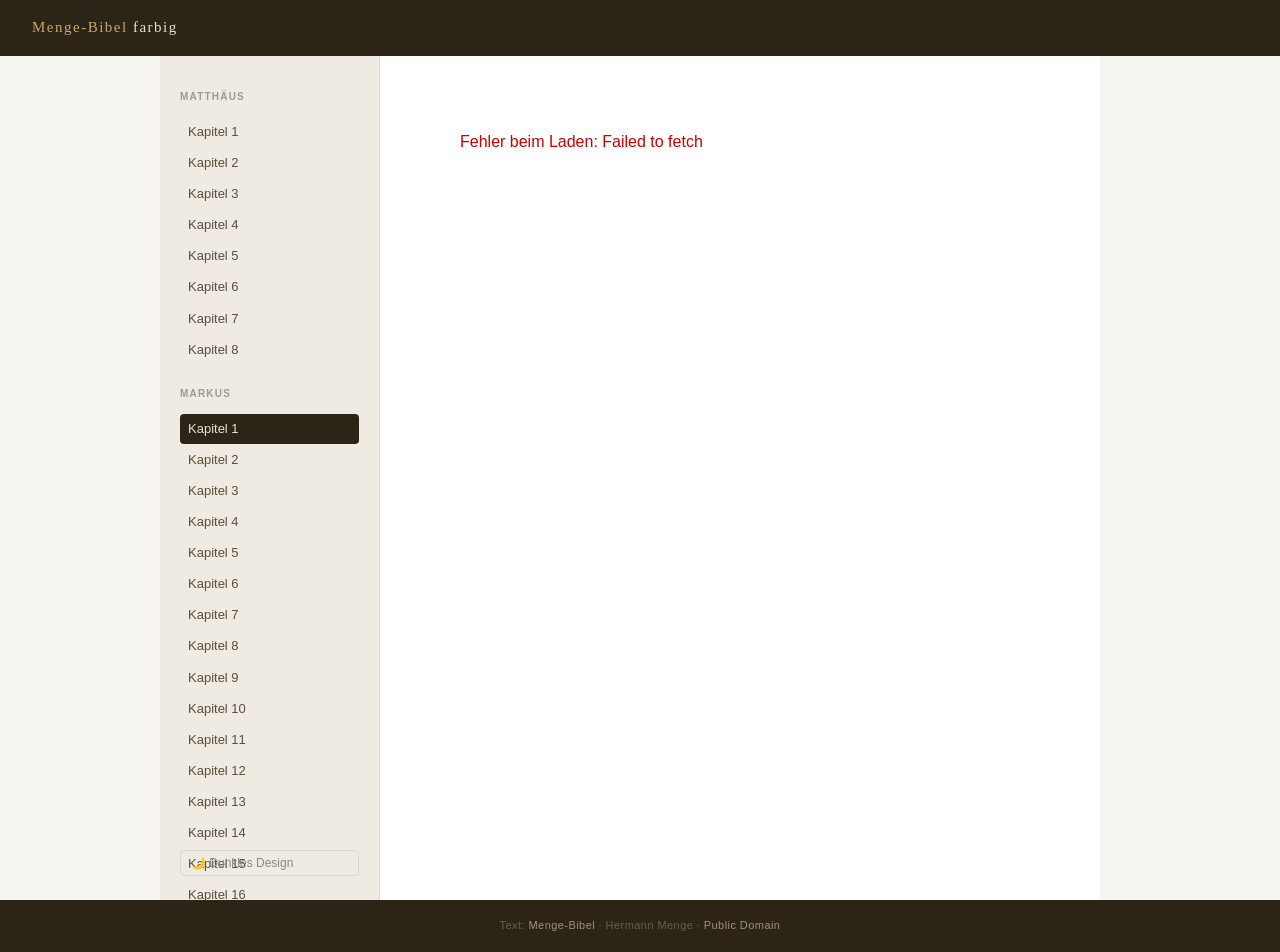
==== commit 52440a0c: "feat(mt8): annotate Matthew chapter 8 5 active AT annotations: 3.Mo 14 (leper cleansing, Menge fn), " ====
--- a/kapitel.html
+++ b/kapitel.html
@@ -254,10 +254,19 @@
 
     const startVers = versOffsets.find(v => v.nr === versVon);
     const endVers   = versOffsets.find(v => v.nr === versBis);
-    if (!startVers || !endVers) continue;
-
-    const globalVon = startVers.start + m.von;
-    const globalBis = m.bis === -1 ? endVers.end : endVers.start + m.bis;
+
+    // Überspringen wenn kein Vers dieses Absatzes im Annotierungsbereich liegt
+    const firstNr = versOffsets[0].nr;
+    const lastNr  = versOffsets[versOffsets.length - 1].nr;
+    if (versVon > lastNr || versBis < firstNr) continue;
+
+    // Absatzübergreifende Spans: Anfang/Ende auf Absatzgrenzen klemmen
+    const globalVon = startVers
+      ? startVers.start + m.von
+      : versOffsets[0].start;
+    const globalBis = endVers
+      ? (m.bis === -1 ? endVers.end : endVers.start + m.bis)
+      : versOffsets[versOffsets.length - 1].end;
 
     // AT-Link aufbauen — mit Tooltip-Wrapper wenn begruendung vorhanden
     let link = '';
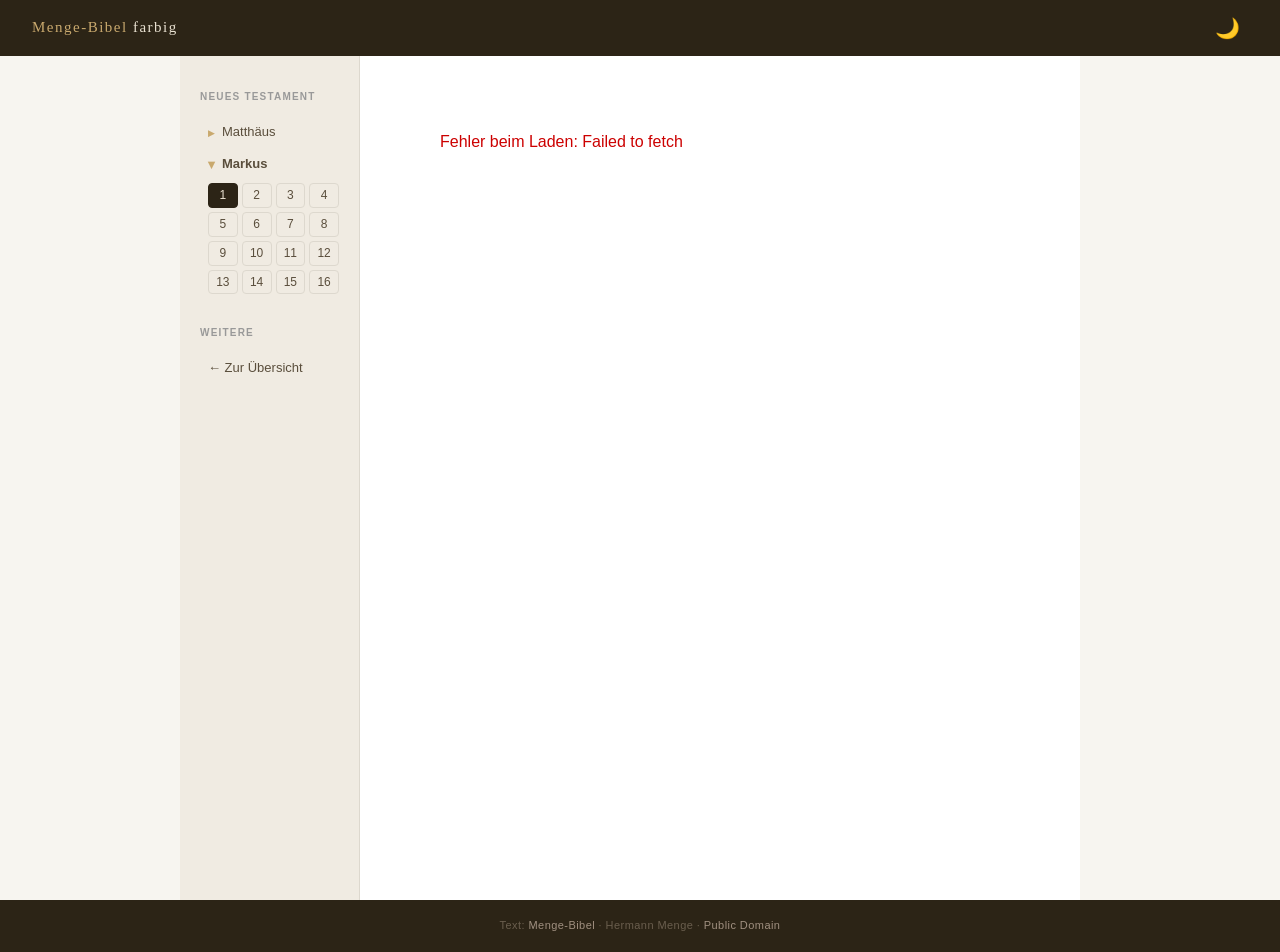
==== commit b0761363: "feat(ui): compact chapter navigation in sidebar The chapter list overflowed the sidebar and ran unde" ====
--- a/kapitel.html
+++ b/kapitel.html
@@ -9,11 +9,9 @@
 <body>
 
 <header class="site-header">
+  <button class="hamburger-btn" onclick="toggleSidebar()" aria-label="Navigation">☰</button>
   <a class="site-title" href="index.html"><em>Menge-Bibel</em> farbig</a>
-  <div class="header-mobile-actions">
-    <button class="hamburger-btn" onclick="toggleSidebar()" aria-label="Navigation">☰</button>
-    <button class="theme-btn-mobile" onclick="toggleTheme()" aria-label="Design umschalten">☀️</button>
-  </div>
+  <button class="theme-btn" id="theme-btn" onclick="toggleTheme()" aria-label="Design umschalten">🌙</button>
 </header>
 <div class="sidebar-overlay" id="sidebar-overlay" onclick="toggleSidebar()"></div>
 
@@ -373,20 +371,24 @@
 // aktBuch:  id des aktuellen Buchs
 // aktKap:   Nummer des aktuellen Kapitels
 function baueSidebar(manifest, aktBuch, aktKap) {
-  let html = '';
-  // Bücher in Manifest-Reihenfolge
+  // Bücher in Manifest-Reihenfolge. Nur das aktuelle Buch ist aufgeklappt;
+  // ein Klick auf einen Buchnamen klappt es auf/zu (<details>), ohne die
+  // Seite zu wechseln. Der gemeinsame name="buecher" macht daraus ein
+  // Akkordeon: Öffnen eines Buchs schließt das zuvor offene.
+  // Kapitel erscheinen als kompaktes Zahlen-Raster.
+  let html = '<h4>Neues Testament</h4>';
   for (const buch of manifest.buecher) {
     const buchAktiv = buch.id === aktBuch;
-    html += `<h4>${buch.name}</h4><ul class="book-list">`;
+    html += `<details class="buch-eintrag" name="buecher"${buchAktiv ? ' open' : ''}>`;
+    html += `<summary>${buch.name}</summary><div class="kapitel-raster">`;
     for (const k of buch.kapitel) {
-      const aktiv = buchAktiv && k === aktKap ? ' class="aktiv"' : '';
-      html += `<li><a href="kapitel.html?buch=${buch.id}&kapitel=${k}"${aktiv}>Kapitel ${k}</a></li>`;
-    }
-    html += `</ul>`;
+      const aktiv = buchAktiv && k === aktKap ? ' class="aktiv" aria-current="page"' : '';
+      html += `<a href="kapitel.html?buch=${buch.id}&kapitel=${k}"${aktiv} aria-label="${buch.name} ${k}">${k}</a>`;
+    }
+    html += `</div></details>`;
   }
   html += `<h4>Weitere</h4><ul class="book-list">`;
   html += `<li><a href="index.html">← Zur Übersicht</a></li></ul>`;
-  html += `<div class="theme-toggle"><button onclick="toggleTheme()" id="theme-btn">🌙 Dunkles Design</button></div>`;
   return html;
 }
 
@@ -481,8 +483,15 @@
   const isDark = html.getAttribute('data-theme') === 'dark';
   html.setAttribute('data-theme', isDark ? 'light' : 'dark');
   localStorage.setItem('theme', isDark ? 'light' : 'dark');
+  setzeThemeIcon();
+}
+
+// Header-Button zeigt das Ziel-Design: 🌙 im hellen, ☀️ im dunklen Design
+function setzeThemeIcon() {
+  const isDark = document.documentElement.getAttribute('data-theme') === 'dark';
   const btn = document.getElementById('theme-btn');
-  if (btn) btn.textContent = isDark ? '🌙 Dunkles Design' : '☀️ Helles Design';
+  btn.textContent = isDark ? '☀️' : '🌙';
+  btn.title = isDark ? 'Helles Design' : 'Dunkles Design';
 }
 
 // ─── Tooltip-Hilfsfunktionen ─────────────────────────────────────────────────
@@ -518,11 +527,20 @@
   }
 }
 
-// ─── AT-Tooltip: Zweistufiges Tippen (Mobile) ────────────────────────────────
-// Erster Tap auf Link → Tooltip zeigen, Navigation verhindern
-// Zweiter Tap auf denselben Link → Navigation zulassen
+// ─── AT-Tooltip: Zweistufiges Tippen (nur Touch) ─────────────────────────────
+// Maus/Stift: Tooltip erscheint per Hover, ein Klick navigiert sofort.
+// Touch: Erster Tap auf Link → Tooltip zeigen, Navigation verhindern
+//        Zweiter Tap auf denselben Link → Navigation zulassen
 // Tap außerhalb → Tooltip schließen
+//
+// Der Zeigertyp wird bei pointerdown gemerkt und nach jedem Klick
+// zurückgesetzt — so navigiert auch Enter per Tastatur sofort.
+let letzterZeigertyp = '';
+document.addEventListener('pointerdown', e => { letzterZeigertyp = e.pointerType; }, true);
+
 document.addEventListener('click', function(e) {
+  const perTouch = letzterZeigertyp === 'touch';
+  letzterZeigertyp = '';
   const atLink = e.target.closest('.at-tooltip-wrap a');
   const atWrap = e.target.closest('.at-tooltip-wrap');
   const fnWrap = e.target.closest('.fn-wrap');
@@ -535,7 +553,7 @@
 
   // AT-Tooltip
   if (atLink) {
-    if (!atWrap.classList.contains('tooltip-offen')) {
+    if (perTouch && !atWrap.classList.contains('tooltip-offen')) {
       e.preventDefault();
       alleTooltipsSchliessen();
       atWrap.classList.add('tooltip-offen');
@@ -571,6 +589,7 @@
   if (saved === 'dark') {
     document.documentElement.setAttribute('data-theme', 'dark');
   }
+  setzeThemeIcon();
 })();
 </script>
 </body>
--- a/style.css
+++ b/style.css
@@ -39,7 +39,7 @@
   height: 56px;
   display: flex;
   align-items: center;
-  justify-content: space-between;
+  gap: 4px;
   position: sticky;
   top: 0;
   z-index: 100;
@@ -51,6 +51,7 @@
   letter-spacing: 0.1em;
   color: var(--farbe-header-text);
   text-decoration: none;
+  margin-right: auto; /* schiebt den Hell/Dunkel-Button an den rechten Rand */
 }
 .site-title em { color: var(--farbe-gold); font-style: normal; }
 .site-nav { display: flex; gap: 1.5rem; align-items: center; }
@@ -67,8 +68,8 @@
 /* --- Layout (2-spaltig) --- */
 .layout {
   display: grid;
-  grid-template-columns: 220px 1fr;
-  max-width: 960px;
+  grid-template-columns: 180px 1fr;
+  max-width: 920px;
   margin: 0 auto;
   min-height: calc(100vh - 56px - 52px);
 }
@@ -77,7 +78,7 @@
 .sidebar-nav {
   background: var(--farbe-sidebar);
   border-right: 1px solid var(--farbe-border);
-  padding: 2rem 1.25rem 4rem;
+  padding: 2rem 1.25rem;
   position: sticky;
   top: 56px;
   height: calc(100vh - 56px);
@@ -107,6 +108,54 @@
 .book-list a:hover { background: #e0d8cc; }
 .book-list a.aktiv {
   background: var(--farbe-header);
+  color: var(--farbe-header-text);
+}
+
+/* --- Aufklappbare Bücher mit Kapitel-Raster (Sidebar kapitel.html) --- */
+.buch-eintrag { margin-bottom: 2px; }
+.buch-eintrag > summary {
+  list-style: none; /* Browsereigenen Pfeil entfernen */
+  font-family: var(--schrift-ui);
+  font-size: 13px;
+  color: #5a4e3c;
+  padding: 4px 8px;
+  border-radius: 4px;
+  cursor: pointer;
+  user-select: none;
+}
+.buch-eintrag > summary::-webkit-details-marker { display: none; }
+.buch-eintrag > summary::before {
+  content: '▶';
+  font-size: 9px;
+  color: var(--farbe-gold);
+  margin-right: 7px;
+  display: inline-block;
+  transition: transform 0.2s ease;
+}
+.buch-eintrag[open] > summary::before { transform: rotate(90deg); }
+.buch-eintrag[open] > summary { font-weight: 600; }
+.buch-eintrag > summary:hover { background: #e0d8cc; }
+.kapitel-raster {
+  display: grid;
+  grid-template-columns: repeat(auto-fill, minmax(28px, 1fr)); /* 180px-Leiste → 4 Spalten */
+  gap: 4px;
+  padding: 4px 0 10px 8px;
+}
+.kapitel-raster a {
+  font-family: var(--schrift-ui);
+  font-size: 12px;
+  line-height: 1.4;
+  color: #5a4e3c;
+  text-decoration: none;
+  text-align: center;
+  padding: 3px 0;
+  border: 1px solid var(--farbe-border);
+  border-radius: 4px;
+}
+.kapitel-raster a:not(.aktiv):hover { background: #e0d8cc; }
+.kapitel-raster a.aktiv {
+  background: var(--farbe-header);
+  border-color: var(--farbe-header);
   color: var(--farbe-header-text);
 }
 
@@ -300,11 +349,15 @@
   border-right: 5px solid transparent;
   border-top: 5px solid var(--farbe-header);
 }
-/* Hover (Desktop) + Tap (Mobile) */
-.at-tooltip-wrap:hover .at-tooltip-text,
+/* Tap (Mobile) bzw. Klick — per Klasse aus kapitel.html */
 .at-tooltip-wrap.tooltip-offen .at-tooltip-text,
-.fn-wrap:hover .fn-popup,
 .fn-wrap.tooltip-offen .fn-popup { display: block; }
+/* Hover nur auf Geräten, die wirklich hovern können — sonst hält iOS den
+   Hover-Zustand fest und schluckt den ersten Tap */
+@media (hover: hover) {
+  .at-tooltip-wrap:hover .at-tooltip-text,
+  .fn-wrap:hover .fn-popup { display: block; }
+}
 
 /* Gespiegelt wenn Tooltip rechts aus dem Fenster liefe */
 .at-tooltip-wrap.tooltip-flip .at-tooltip-text,
@@ -318,47 +371,23 @@
   margin-left: 3px;
 }
 
-/* --- Dark-Mode-Toggle (Sidebar unten) --- */
-.theme-toggle {
-  position: absolute;
-  bottom: 1.5rem;
-  left: 1.25rem;
-  right: 1.25rem;
-}
-.theme-toggle button {
-  font-family: var(--schrift-ui);
-  font-size: 12px;
-  color: #888;
+/* --- Header-Buttons: Hamburger (nur mobil, links) + Hell/Dunkel (rechts) --- */
+.hamburger-btn,
+.theme-btn {
   background: none;
-  border: 1px solid var(--farbe-border);
-  border-radius: 4px;
-  padding: 5px 10px;
+  border: none;
+  color: #a09080;
+  font-size: 20px;
   cursor: pointer;
-  width: 100%;
-  text-align: left;
-}
-.theme-toggle button:hover { color: var(--farbe-text); border-color: #888; }
-
-/* --- Mobile Header-Aktionen (Hamburger + Dark-Toggle) --- */
-.header-mobile-actions { display: none; }
+  padding: 4px 8px;
+  line-height: 1;
+}
+.hamburger-btn:hover,
+.theme-btn:hover { color: var(--farbe-header-text); }
+.hamburger-btn { display: none; }
 @media (max-width: 900px) {
-  .header-mobile-actions {
-    display: flex;
-    align-items: center;
-    gap: 4px;
-  }
-  .hamburger-btn,
-  .theme-btn-mobile {
-    background: none;
-    border: none;
-    color: #a09080;
-    font-size: 20px;
-    cursor: pointer;
-    padding: 4px 8px;
-    line-height: 1;
-  }
-  .hamburger-btn:hover,
-  .theme-btn-mobile:hover { color: var(--farbe-header-text); }
+  .site-header { padding: 0 0.75rem; }
+  .hamburger-btn { display: inline-block; }
 }
 
 /* --- Sidebar-Overlay (Mobile) --- */
@@ -401,6 +430,16 @@
 [data-theme="dark"] .book-list a { color: #a89880; }
 [data-theme="dark"] .book-list a:hover { background: #2e2a24; color: #d4c9b5; }
 [data-theme="dark"] .sidebar-nav h4 { color: #6a5e4e; }
+[data-theme="dark"] .buch-eintrag > summary,
+[data-theme="dark"] .kapitel-raster a:not(.aktiv) { color: #a89880; }
+[data-theme="dark"] .buch-eintrag > summary:hover,
+[data-theme="dark"] .kapitel-raster a:not(.aktiv):hover { background: #2e2a24; color: #d4c9b5; }
+/* Header-Farbe hebt sich im Dunkelmodus kaum von der Sidebar ab → Gold */
+[data-theme="dark"] .kapitel-raster a.aktiv {
+  background: var(--farbe-gold);
+  border-color: var(--farbe-gold);
+  color: var(--farbe-seite);
+}
 
 /* --- Footer --- */
 .site-footer {
@@ -536,5 +575,11 @@
   }
   .main-content { padding: 1.5rem; border: none; max-width: 100%; }
   .index-content { grid-column: 1; padding: 1.5rem; }
-  .theme-toggle { display: none; } /* Im Header-Button bereits vorhanden */
-}
+  /* Größere Tippflächen für Touch */
+  .buch-eintrag > summary { font-size: 15px; padding: 8px; }
+  .kapitel-raster {
+    grid-template-columns: repeat(auto-fill, minmax(44px, 1fr));
+    gap: 6px;
+  }
+  .kapitel-raster a { font-size: 15px; padding: 9px 0; }
+}
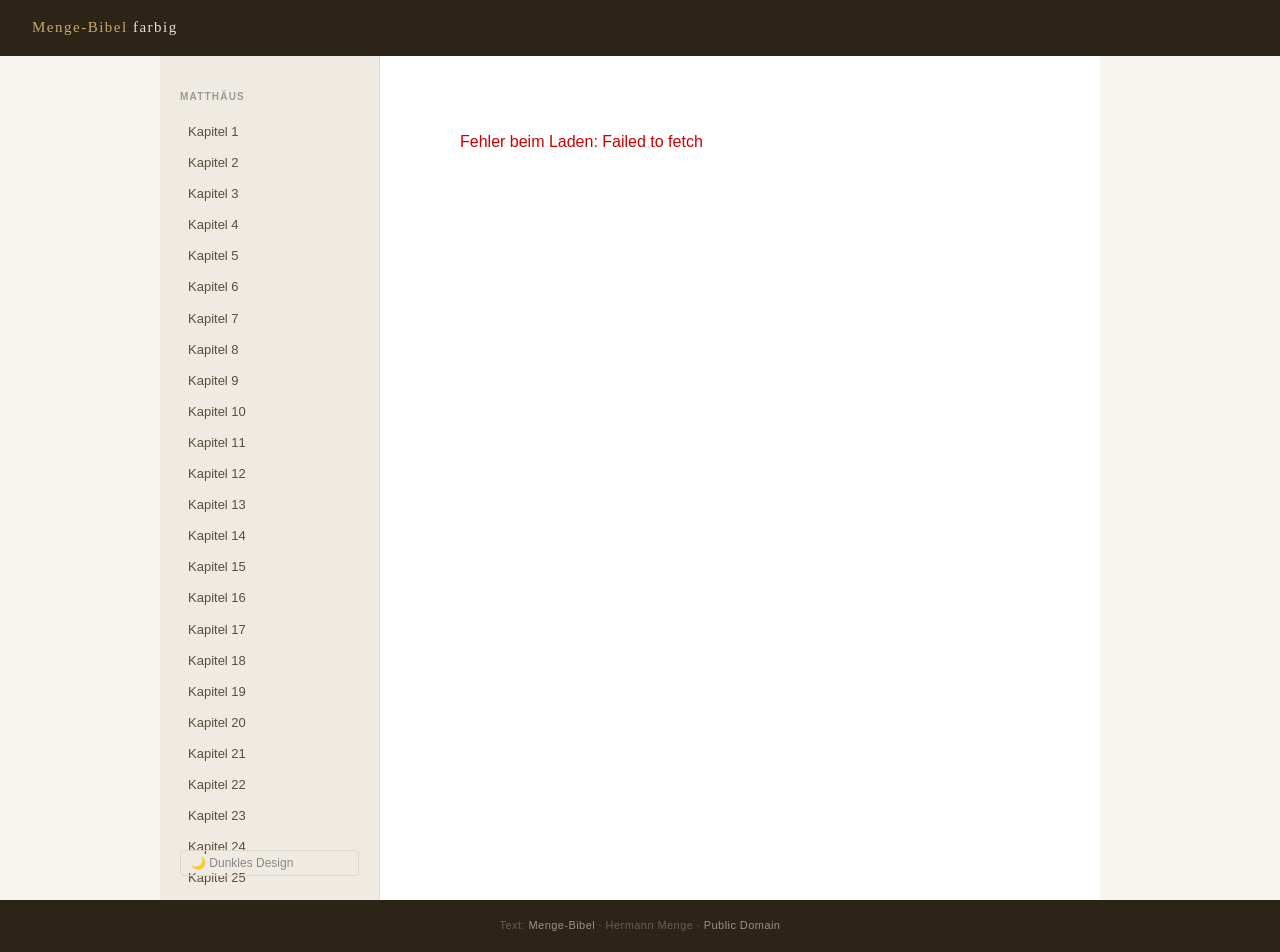
==== commit dd3d6491: "fix(ui): open AT reference links with a single mouse click The two-step tap (first tap shows the jus" ====
--- a/kapitel.html
+++ b/kapitel.html
@@ -9,9 +9,11 @@
 <body>
 
 <header class="site-header">
-  <button class="hamburger-btn" onclick="toggleSidebar()" aria-label="Navigation">☰</button>
   <a class="site-title" href="index.html"><em>Menge-Bibel</em> farbig</a>
-  <button class="theme-btn" id="theme-btn" onclick="toggleTheme()" aria-label="Design umschalten">🌙</button>
+  <div class="header-mobile-actions">
+    <button class="hamburger-btn" onclick="toggleSidebar()" aria-label="Navigation">☰</button>
+    <button class="theme-btn-mobile" onclick="toggleTheme()" aria-label="Design umschalten">☀️</button>
+  </div>
 </header>
 <div class="sidebar-overlay" id="sidebar-overlay" onclick="toggleSidebar()"></div>
 
@@ -371,24 +373,20 @@
 // aktBuch:  id des aktuellen Buchs
 // aktKap:   Nummer des aktuellen Kapitels
 function baueSidebar(manifest, aktBuch, aktKap) {
-  // Bücher in Manifest-Reihenfolge. Nur das aktuelle Buch ist aufgeklappt;
-  // ein Klick auf einen Buchnamen klappt es auf/zu (<details>), ohne die
-  // Seite zu wechseln. Der gemeinsame name="buecher" macht daraus ein
-  // Akkordeon: Öffnen eines Buchs schließt das zuvor offene.
-  // Kapitel erscheinen als kompaktes Zahlen-Raster.
-  let html = '<h4>Neues Testament</h4>';
+  let html = '';
+  // Bücher in Manifest-Reihenfolge
   for (const buch of manifest.buecher) {
     const buchAktiv = buch.id === aktBuch;
-    html += `<details class="buch-eintrag" name="buecher"${buchAktiv ? ' open' : ''}>`;
-    html += `<summary>${buch.name}</summary><div class="kapitel-raster">`;
+    html += `<h4>${buch.name}</h4><ul class="book-list">`;
     for (const k of buch.kapitel) {
-      const aktiv = buchAktiv && k === aktKap ? ' class="aktiv" aria-current="page"' : '';
-      html += `<a href="kapitel.html?buch=${buch.id}&kapitel=${k}"${aktiv} aria-label="${buch.name} ${k}">${k}</a>`;
-    }
-    html += `</div></details>`;
+      const aktiv = buchAktiv && k === aktKap ? ' class="aktiv"' : '';
+      html += `<li><a href="kapitel.html?buch=${buch.id}&kapitel=${k}"${aktiv}>Kapitel ${k}</a></li>`;
+    }
+    html += `</ul>`;
   }
   html += `<h4>Weitere</h4><ul class="book-list">`;
   html += `<li><a href="index.html">← Zur Übersicht</a></li></ul>`;
+  html += `<div class="theme-toggle"><button onclick="toggleTheme()" id="theme-btn">🌙 Dunkles Design</button></div>`;
   return html;
 }
 
@@ -483,15 +481,8 @@
   const isDark = html.getAttribute('data-theme') === 'dark';
   html.setAttribute('data-theme', isDark ? 'light' : 'dark');
   localStorage.setItem('theme', isDark ? 'light' : 'dark');
-  setzeThemeIcon();
-}
-
-// Header-Button zeigt das Ziel-Design: 🌙 im hellen, ☀️ im dunklen Design
-function setzeThemeIcon() {
-  const isDark = document.documentElement.getAttribute('data-theme') === 'dark';
   const btn = document.getElementById('theme-btn');
-  btn.textContent = isDark ? '☀️' : '🌙';
-  btn.title = isDark ? 'Helles Design' : 'Dunkles Design';
+  if (btn) btn.textContent = isDark ? '🌙 Dunkles Design' : '☀️ Helles Design';
 }
 
 // ─── Tooltip-Hilfsfunktionen ─────────────────────────────────────────────────
@@ -589,7 +580,6 @@
   if (saved === 'dark') {
     document.documentElement.setAttribute('data-theme', 'dark');
   }
-  setzeThemeIcon();
 })();
 </script>
 </body>
--- a/style.css
+++ b/style.css
@@ -39,7 +39,7 @@
   height: 56px;
   display: flex;
   align-items: center;
-  gap: 4px;
+  justify-content: space-between;
   position: sticky;
   top: 0;
   z-index: 100;
@@ -51,7 +51,6 @@
   letter-spacing: 0.1em;
   color: var(--farbe-header-text);
   text-decoration: none;
-  margin-right: auto; /* schiebt den Hell/Dunkel-Button an den rechten Rand */
 }
 .site-title em { color: var(--farbe-gold); font-style: normal; }
 .site-nav { display: flex; gap: 1.5rem; align-items: center; }
@@ -68,8 +67,8 @@
 /* --- Layout (2-spaltig) --- */
 .layout {
   display: grid;
-  grid-template-columns: 180px 1fr;
-  max-width: 920px;
+  grid-template-columns: 220px 1fr;
+  max-width: 960px;
   margin: 0 auto;
   min-height: calc(100vh - 56px - 52px);
 }
@@ -78,7 +77,7 @@
 .sidebar-nav {
   background: var(--farbe-sidebar);
   border-right: 1px solid var(--farbe-border);
-  padding: 2rem 1.25rem;
+  padding: 2rem 1.25rem 4rem;
   position: sticky;
   top: 56px;
   height: calc(100vh - 56px);
@@ -108,54 +107,6 @@
 .book-list a:hover { background: #e0d8cc; }
 .book-list a.aktiv {
   background: var(--farbe-header);
-  color: var(--farbe-header-text);
-}
-
-/* --- Aufklappbare Bücher mit Kapitel-Raster (Sidebar kapitel.html) --- */
-.buch-eintrag { margin-bottom: 2px; }
-.buch-eintrag > summary {
-  list-style: none; /* Browsereigenen Pfeil entfernen */
-  font-family: var(--schrift-ui);
-  font-size: 13px;
-  color: #5a4e3c;
-  padding: 4px 8px;
-  border-radius: 4px;
-  cursor: pointer;
-  user-select: none;
-}
-.buch-eintrag > summary::-webkit-details-marker { display: none; }
-.buch-eintrag > summary::before {
-  content: '▶';
-  font-size: 9px;
-  color: var(--farbe-gold);
-  margin-right: 7px;
-  display: inline-block;
-  transition: transform 0.2s ease;
-}
-.buch-eintrag[open] > summary::before { transform: rotate(90deg); }
-.buch-eintrag[open] > summary { font-weight: 600; }
-.buch-eintrag > summary:hover { background: #e0d8cc; }
-.kapitel-raster {
-  display: grid;
-  grid-template-columns: repeat(auto-fill, minmax(28px, 1fr)); /* 180px-Leiste → 4 Spalten */
-  gap: 4px;
-  padding: 4px 0 10px 8px;
-}
-.kapitel-raster a {
-  font-family: var(--schrift-ui);
-  font-size: 12px;
-  line-height: 1.4;
-  color: #5a4e3c;
-  text-decoration: none;
-  text-align: center;
-  padding: 3px 0;
-  border: 1px solid var(--farbe-border);
-  border-radius: 4px;
-}
-.kapitel-raster a:not(.aktiv):hover { background: #e0d8cc; }
-.kapitel-raster a.aktiv {
-  background: var(--farbe-header);
-  border-color: var(--farbe-header);
   color: var(--farbe-header-text);
 }
 
@@ -371,23 +322,47 @@
   margin-left: 3px;
 }
 
-/* --- Header-Buttons: Hamburger (nur mobil, links) + Hell/Dunkel (rechts) --- */
-.hamburger-btn,
-.theme-btn {
+/* --- Dark-Mode-Toggle (Sidebar unten) --- */
+.theme-toggle {
+  position: absolute;
+  bottom: 1.5rem;
+  left: 1.25rem;
+  right: 1.25rem;
+}
+.theme-toggle button {
+  font-family: var(--schrift-ui);
+  font-size: 12px;
+  color: #888;
   background: none;
-  border: none;
-  color: #a09080;
-  font-size: 20px;
+  border: 1px solid var(--farbe-border);
+  border-radius: 4px;
+  padding: 5px 10px;
   cursor: pointer;
-  padding: 4px 8px;
-  line-height: 1;
-}
-.hamburger-btn:hover,
-.theme-btn:hover { color: var(--farbe-header-text); }
-.hamburger-btn { display: none; }
+  width: 100%;
+  text-align: left;
+}
+.theme-toggle button:hover { color: var(--farbe-text); border-color: #888; }
+
+/* --- Mobile Header-Aktionen (Hamburger + Dark-Toggle) --- */
+.header-mobile-actions { display: none; }
 @media (max-width: 900px) {
-  .site-header { padding: 0 0.75rem; }
-  .hamburger-btn { display: inline-block; }
+  .header-mobile-actions {
+    display: flex;
+    align-items: center;
+    gap: 4px;
+  }
+  .hamburger-btn,
+  .theme-btn-mobile {
+    background: none;
+    border: none;
+    color: #a09080;
+    font-size: 20px;
+    cursor: pointer;
+    padding: 4px 8px;
+    line-height: 1;
+  }
+  .hamburger-btn:hover,
+  .theme-btn-mobile:hover { color: var(--farbe-header-text); }
 }
 
 /* --- Sidebar-Overlay (Mobile) --- */
@@ -430,16 +405,6 @@
 [data-theme="dark"] .book-list a { color: #a89880; }
 [data-theme="dark"] .book-list a:hover { background: #2e2a24; color: #d4c9b5; }
 [data-theme="dark"] .sidebar-nav h4 { color: #6a5e4e; }
-[data-theme="dark"] .buch-eintrag > summary,
-[data-theme="dark"] .kapitel-raster a:not(.aktiv) { color: #a89880; }
-[data-theme="dark"] .buch-eintrag > summary:hover,
-[data-theme="dark"] .kapitel-raster a:not(.aktiv):hover { background: #2e2a24; color: #d4c9b5; }
-/* Header-Farbe hebt sich im Dunkelmodus kaum von der Sidebar ab → Gold */
-[data-theme="dark"] .kapitel-raster a.aktiv {
-  background: var(--farbe-gold);
-  border-color: var(--farbe-gold);
-  color: var(--farbe-seite);
-}
 
 /* --- Footer --- */
 .site-footer {
@@ -575,11 +540,5 @@
   }
   .main-content { padding: 1.5rem; border: none; max-width: 100%; }
   .index-content { grid-column: 1; padding: 1.5rem; }
-  /* Größere Tippflächen für Touch */
-  .buch-eintrag > summary { font-size: 15px; padding: 8px; }
-  .kapitel-raster {
-    grid-template-columns: repeat(auto-fill, minmax(44px, 1fr));
-    gap: 6px;
-  }
-  .kapitel-raster a { font-size: 15px; padding: 9px 0; }
-}
+  .theme-toggle { display: none; } /* Im Header-Button bereits vorhanden */
+}
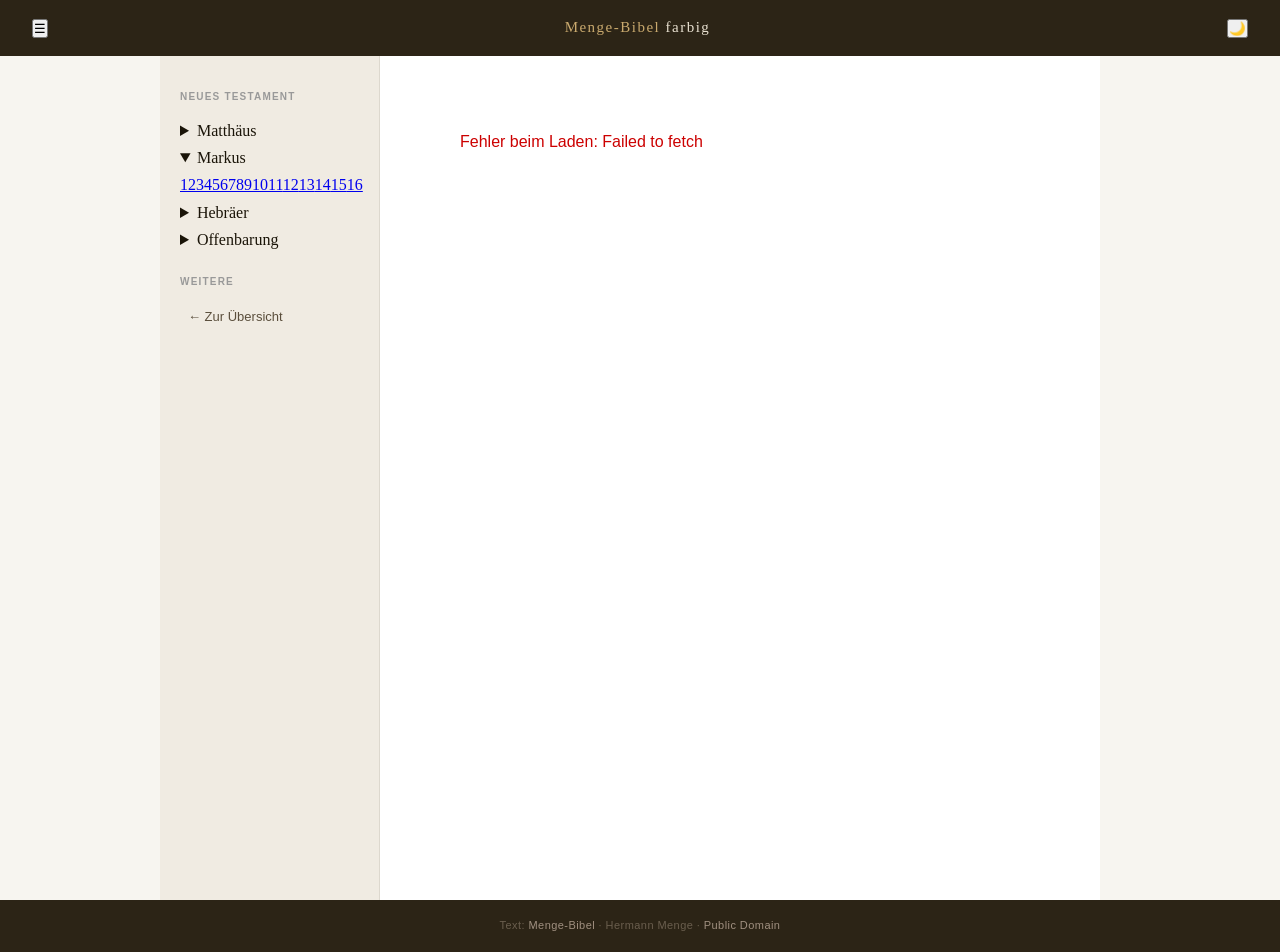
==== commit 9bca7e66: "fix(renderer): show 'vgl.' per link for multi-reference annotations Annotations with several referen" ====
--- a/kapitel.html
+++ b/kapitel.html
@@ -9,11 +9,9 @@
 <body>
 
 <header class="site-header">
+  <button class="hamburger-btn" onclick="toggleSidebar()" aria-label="Navigation">☰</button>
   <a class="site-title" href="index.html"><em>Menge-Bibel</em> farbig</a>
-  <div class="header-mobile-actions">
-    <button class="hamburger-btn" onclick="toggleSidebar()" aria-label="Navigation">☰</button>
-    <button class="theme-btn-mobile" onclick="toggleTheme()" aria-label="Design umschalten">☀️</button>
-  </div>
+  <button class="theme-btn" id="theme-btn" onclick="toggleTheme()" aria-label="Design umschalten">🌙</button>
 </header>
 <div class="sidebar-overlay" id="sidebar-overlay" onclick="toggleSidebar()"></div>
 
@@ -274,20 +272,16 @@
       const autor = m.autor ? ` <span class="at-tooltip-autor">(${m.autor})</span>` : '';
       const begruendung = m.begruendung
         ? `<span class="at-tooltip-text">${m.begruendung}${autor}</span>` : '';
-      if (m.urls) {
-        for (const u of m.urls) {
-          if (begruendung) {
-            link += ` <span class="at-tooltip-wrap"><a href="${u.url}" target="_blank">(${u.label})</a>${begruendung}</span>`;
-          } else {
-            link += ` <a href="${u.url}" target="_blank">(${u.label})</a>`;
-          }
-        }
-      } else if (m.url && m.referenz) {
-        const label = m.vgl ? `vgl. ${m.referenz}` : m.referenz;
+      // Einzelne Stelle = Liste mit einem Eintrag. »vgl.« steht nie in den Daten:
+      // vgl am Link gilt für diesen Link, sonst gilt vgl der Annotation.
+      const links = m.urls ?? (m.url && m.referenz ? [{ label: m.referenz, url: m.url }] : []);
+      for (const u of links) {
+        const vgl = u.vgl ?? m.vgl;
+        const label = vgl ? `vgl. ${u.label}` : u.label;
         if (begruendung) {
-          link = ` <span class="at-tooltip-wrap"><a href="${m.url}" target="_blank">(${label})</a>${begruendung}</span>`;
+          link += ` <span class="at-tooltip-wrap"><a href="${u.url}" target="_blank">(${label})</a>${begruendung}</span>`;
         } else {
-          link = ` <a href="${m.url}" target="_blank">(${label})</a>`;
+          link += ` <a href="${u.url}" target="_blank">(${label})</a>`;
         }
       }
     }
@@ -373,20 +367,24 @@
 // aktBuch:  id des aktuellen Buchs
 // aktKap:   Nummer des aktuellen Kapitels
 function baueSidebar(manifest, aktBuch, aktKap) {
-  let html = '';
-  // Bücher in Manifest-Reihenfolge
+  // Bücher in Manifest-Reihenfolge. Nur das aktuelle Buch ist aufgeklappt;
+  // ein Klick auf einen Buchnamen klappt es auf/zu (<details>), ohne die
+  // Seite zu wechseln. Der gemeinsame name="buecher" macht daraus ein
+  // Akkordeon: Öffnen eines Buchs schließt das zuvor offene.
+  // Kapitel erscheinen als kompaktes Zahlen-Raster.
+  let html = '<h4>Neues Testament</h4>';
   for (const buch of manifest.buecher) {
     const buchAktiv = buch.id === aktBuch;
-    html += `<h4>${buch.name}</h4><ul class="book-list">`;
+    html += `<details class="buch-eintrag" name="buecher"${buchAktiv ? ' open' : ''}>`;
+    html += `<summary>${buch.name}</summary><div class="kapitel-raster">`;
     for (const k of buch.kapitel) {
-      const aktiv = buchAktiv && k === aktKap ? ' class="aktiv"' : '';
-      html += `<li><a href="kapitel.html?buch=${buch.id}&kapitel=${k}"${aktiv}>Kapitel ${k}</a></li>`;
-    }
-    html += `</ul>`;
+      const aktiv = buchAktiv && k === aktKap ? ' class="aktiv" aria-current="page"' : '';
+      html += `<a href="kapitel.html?buch=${buch.id}&kapitel=${k}"${aktiv} aria-label="${buch.name} ${k}">${k}</a>`;
+    }
+    html += `</div></details>`;
   }
   html += `<h4>Weitere</h4><ul class="book-list">`;
   html += `<li><a href="index.html">← Zur Übersicht</a></li></ul>`;
-  html += `<div class="theme-toggle"><button onclick="toggleTheme()" id="theme-btn">🌙 Dunkles Design</button></div>`;
   return html;
 }
 
@@ -481,8 +479,15 @@
   const isDark = html.getAttribute('data-theme') === 'dark';
   html.setAttribute('data-theme', isDark ? 'light' : 'dark');
   localStorage.setItem('theme', isDark ? 'light' : 'dark');
+  setzeThemeIcon();
+}
+
+// Header-Button zeigt das Ziel-Design: 🌙 im hellen, ☀️ im dunklen Design
+function setzeThemeIcon() {
+  const isDark = document.documentElement.getAttribute('data-theme') === 'dark';
   const btn = document.getElementById('theme-btn');
-  if (btn) btn.textContent = isDark ? '🌙 Dunkles Design' : '☀️ Helles Design';
+  btn.textContent = isDark ? '☀️' : '🌙';
+  btn.title = isDark ? 'Helles Design' : 'Dunkles Design';
 }
 
 // ─── Tooltip-Hilfsfunktionen ─────────────────────────────────────────────────
@@ -580,6 +585,7 @@
   if (saved === 'dark') {
     document.documentElement.setAttribute('data-theme', 'dark');
   }
+  setzeThemeIcon();
 })();
 </script>
 </body>
